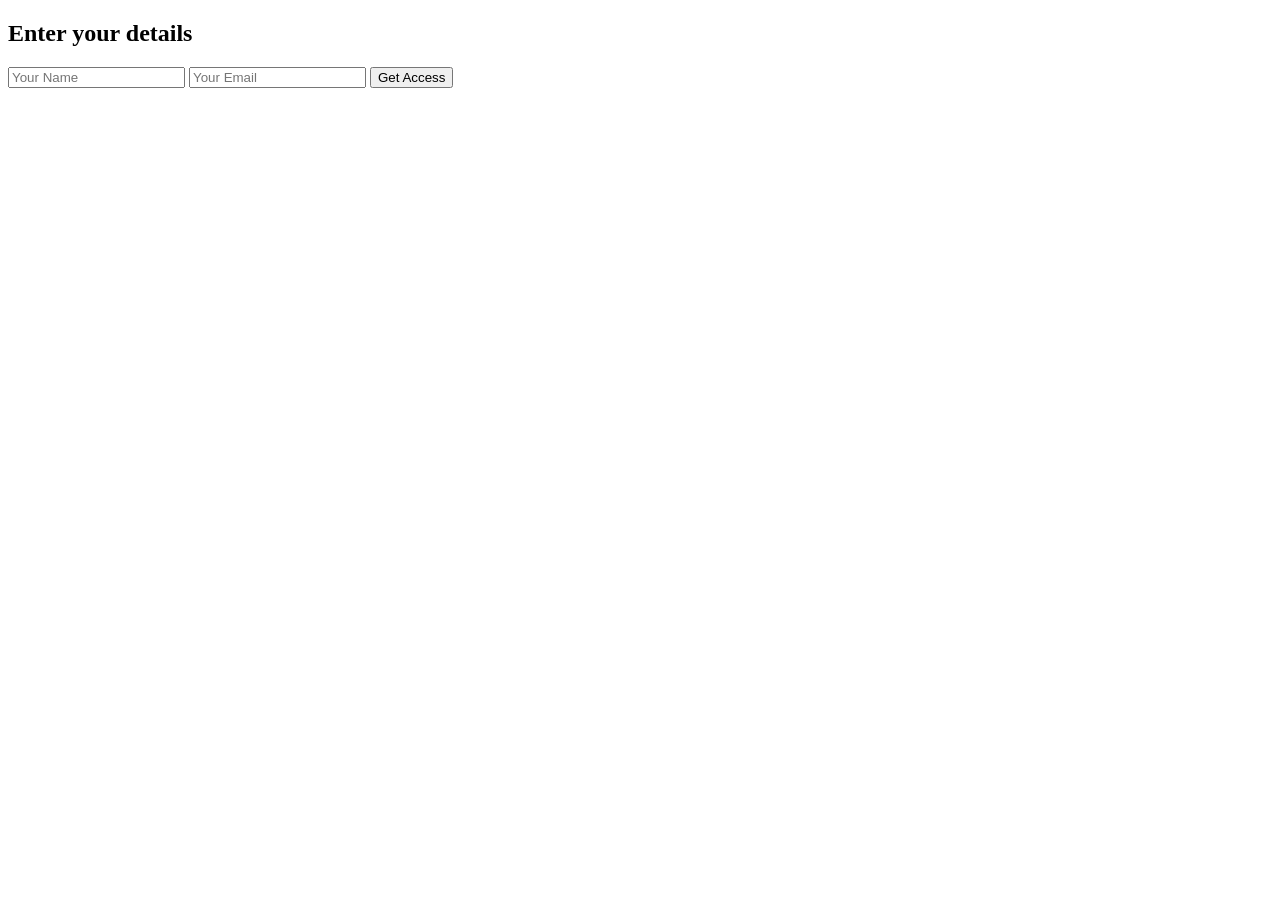
==== optin.html @ fbee5f97 "Create optin.html" ====
<!DOCTYPE html>
<html>
<head>
<meta charset="UTF-8">
<meta name="viewport" content="width=device-width, initial-scale=1.0">
<title>Get the Guide</title>
<link rel="stylesheet" href="style.css">
</head>

<body>

<div class="container">

<h2>Enter your details</h2>

<form id="leadForm">

<input type="text" id="name" placeholder="Your Name" required>

<input type="email" id="email" placeholder="Your Email" required>

<button type="submit">Get Access</button>

</form>

<p id="status"></p>

</div>

<script src="script.js"></script>

</body>
</html>
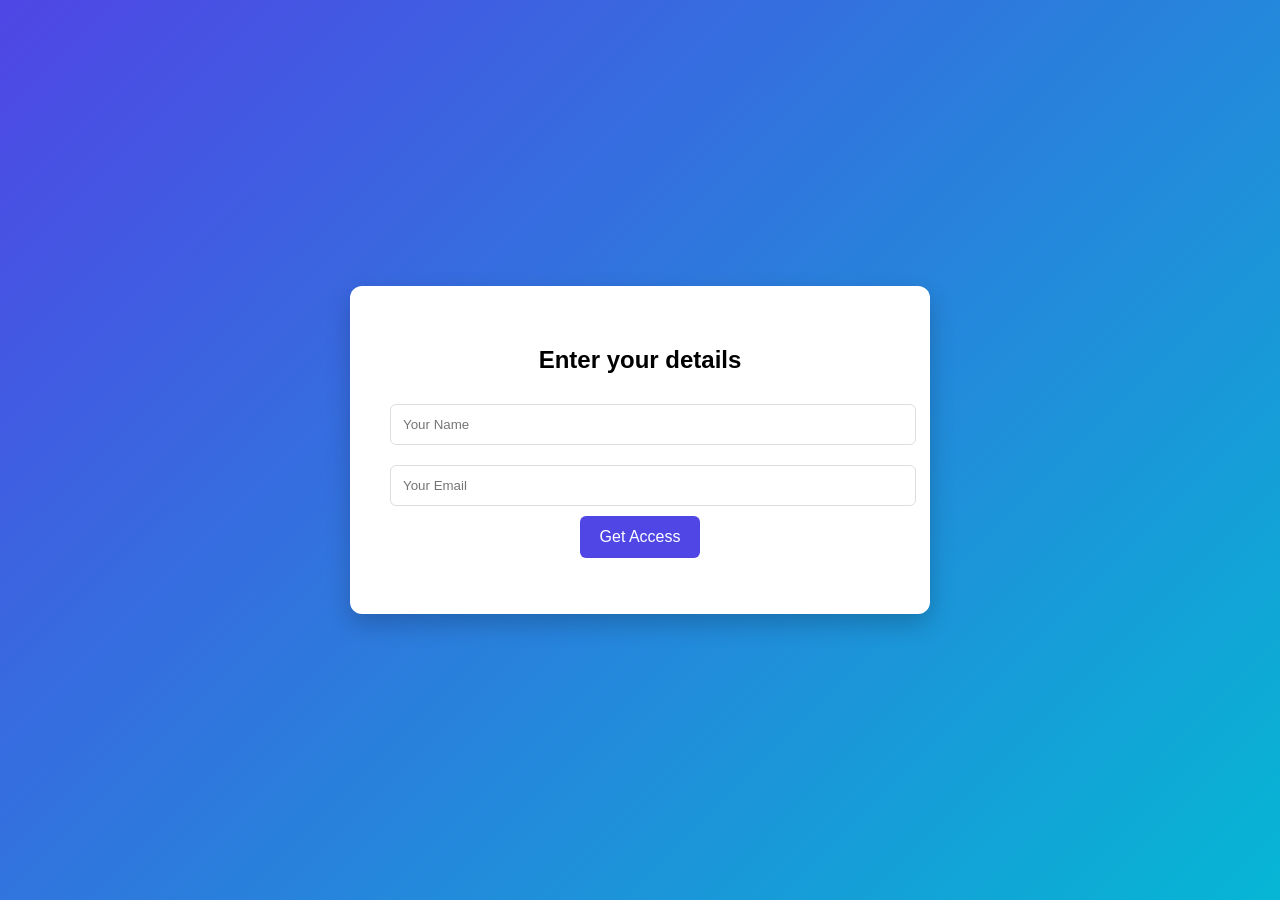
==== commit b999d97e: "Update optin.html" ====
--- a/optin.html
+++ b/optin.html
@@ -1,9 +1,9 @@
 <!DOCTYPE html>
-<html>
+<html lang="en">
 <head>
 <meta charset="UTF-8">
 <meta name="viewport" content="width=device-width, initial-scale=1.0">
-<title>Get the Guide</title>
+<title>Enter Your Details</title>
 <link rel="stylesheet" href="style.css">
 </head>
 
@@ -15,9 +15,9 @@
 
 <form id="leadForm">
 
-<input type="text" id="name" placeholder="Your Name" required>
+<input type="text" id="name" name="name" placeholder="Your Name" required>
 
-<input type="email" id="email" placeholder="Your Email" required>
+<input type="email" id="email" name="email" placeholder="Your Email" required>
 
 <button type="submit">Get Access</button>
 
@@ -27,6 +27,7 @@
 
 </div>
 
+<!-- Load JS after page loads -->
 <script src="script.js"></script>
 
 </body>
--- a/style.css
+++ b/style.css
@@ -0,0 +1,55 @@
+body{
+font-family: Arial, sans-serif;
+background: linear-gradient(135deg,#4f46e5,#06b6d4);
+height:100vh;
+display:flex;
+align-items:center;
+justify-content:center;
+margin:0;
+}
+
+.container{
+background:white;
+padding:40px;
+border-radius:12px;
+width:90%;
+max-width:500px;
+text-align:center;
+box-shadow:0 10px 25px rgba(0,0,0,0.2);
+}
+
+h1{
+color:#1e293b;
+}
+
+input{
+width:100%;
+padding:12px;
+margin:10px 0;
+border-radius:6px;
+border:1px solid #ddd;
+}
+
+button{
+background:#4f46e5;
+color:white;
+border:none;
+padding:12px 20px;
+border-radius:6px;
+cursor:pointer;
+font-size:16px;
+}
+
+.btn{
+display:inline-block;
+padding:15px 25px;
+background:#4f46e5;
+color:white;
+text-decoration:none;
+border-radius:8px;
+margin-top:20px;
+}
+
+button:hover{
+background:#4338ca;
+}
